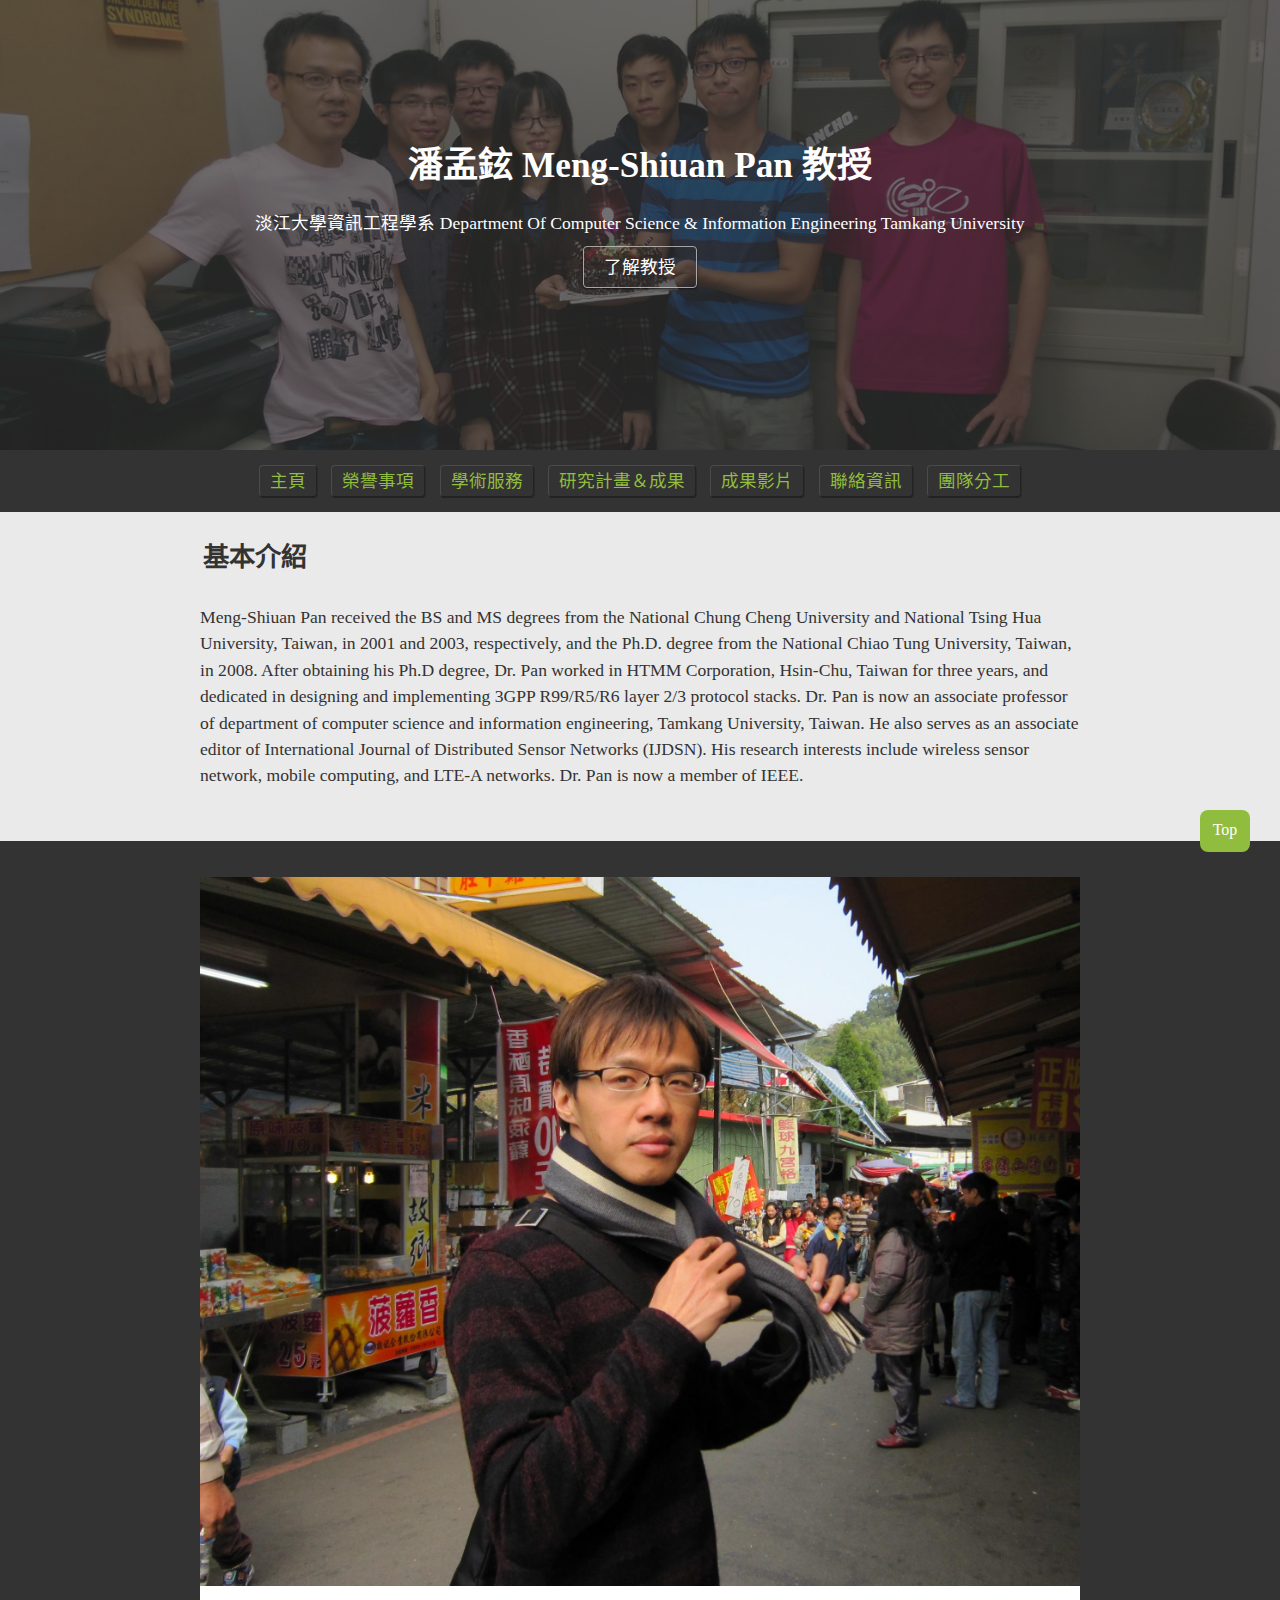
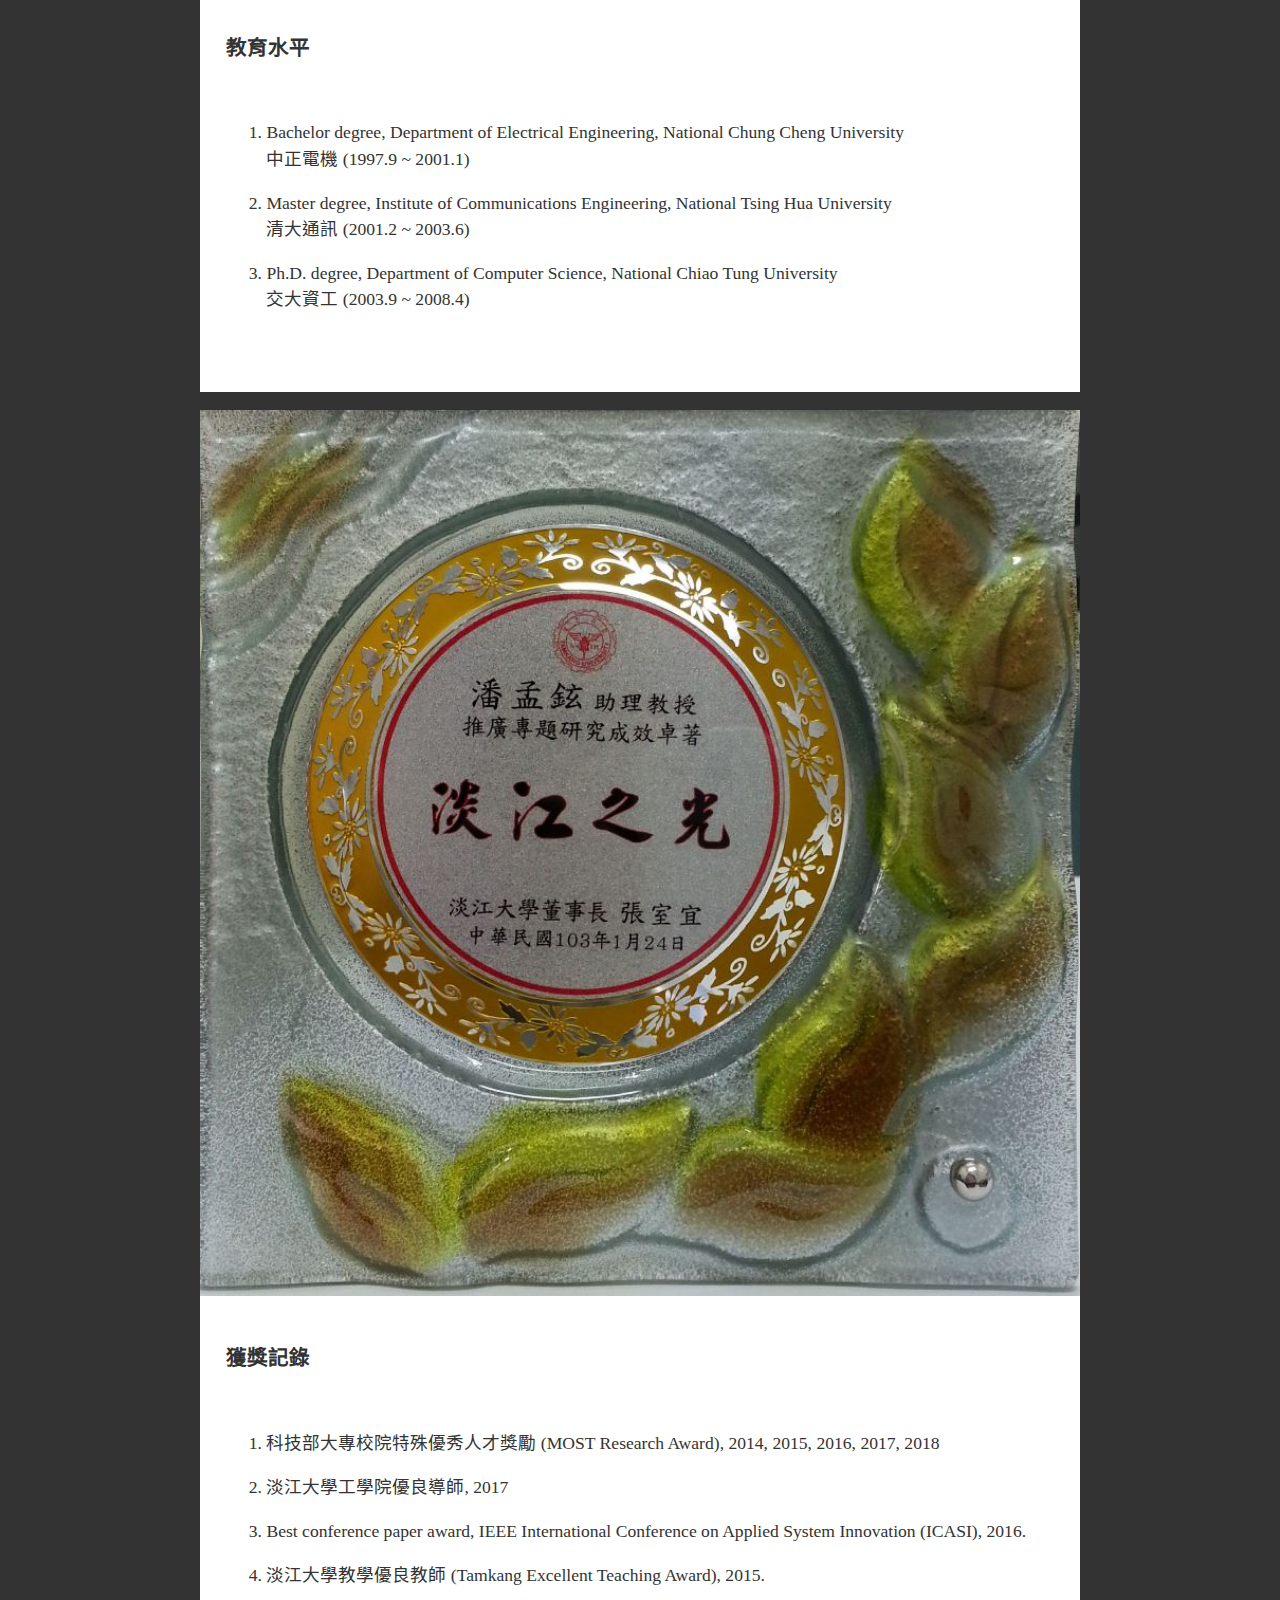
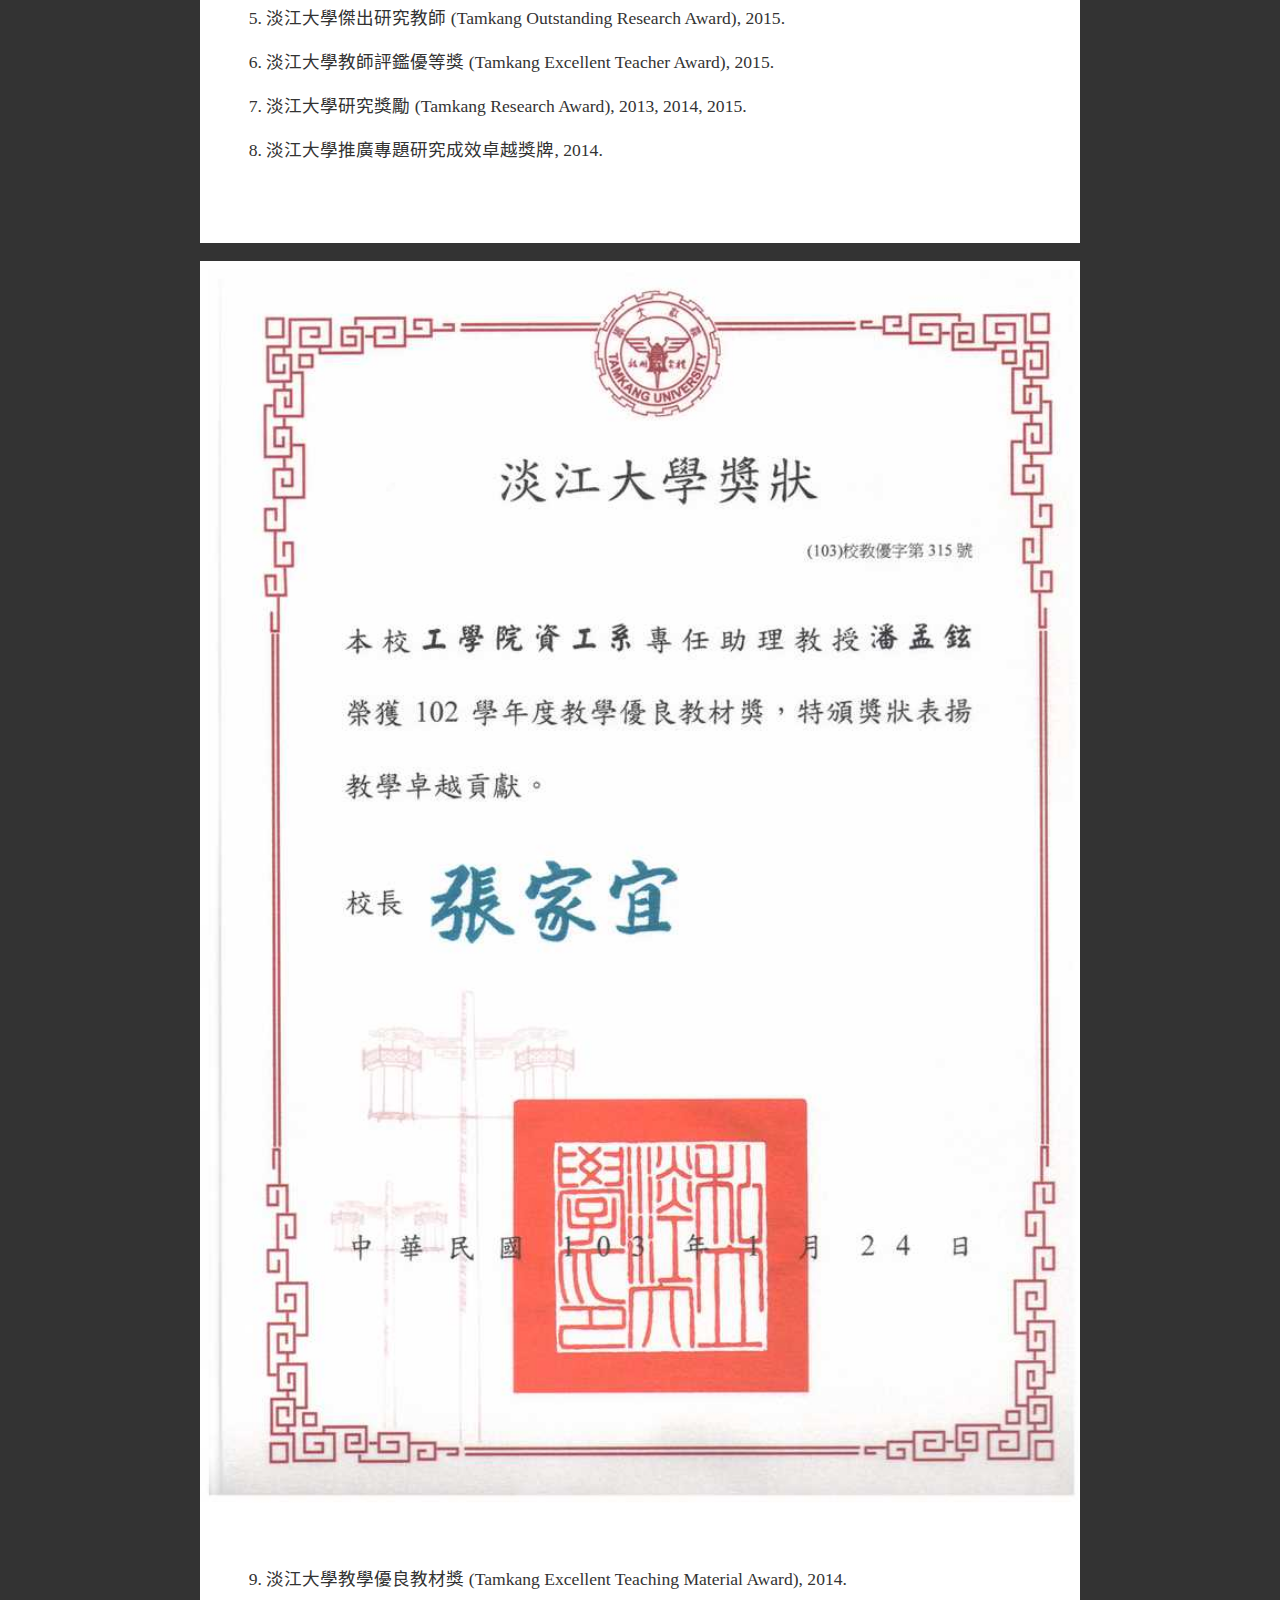
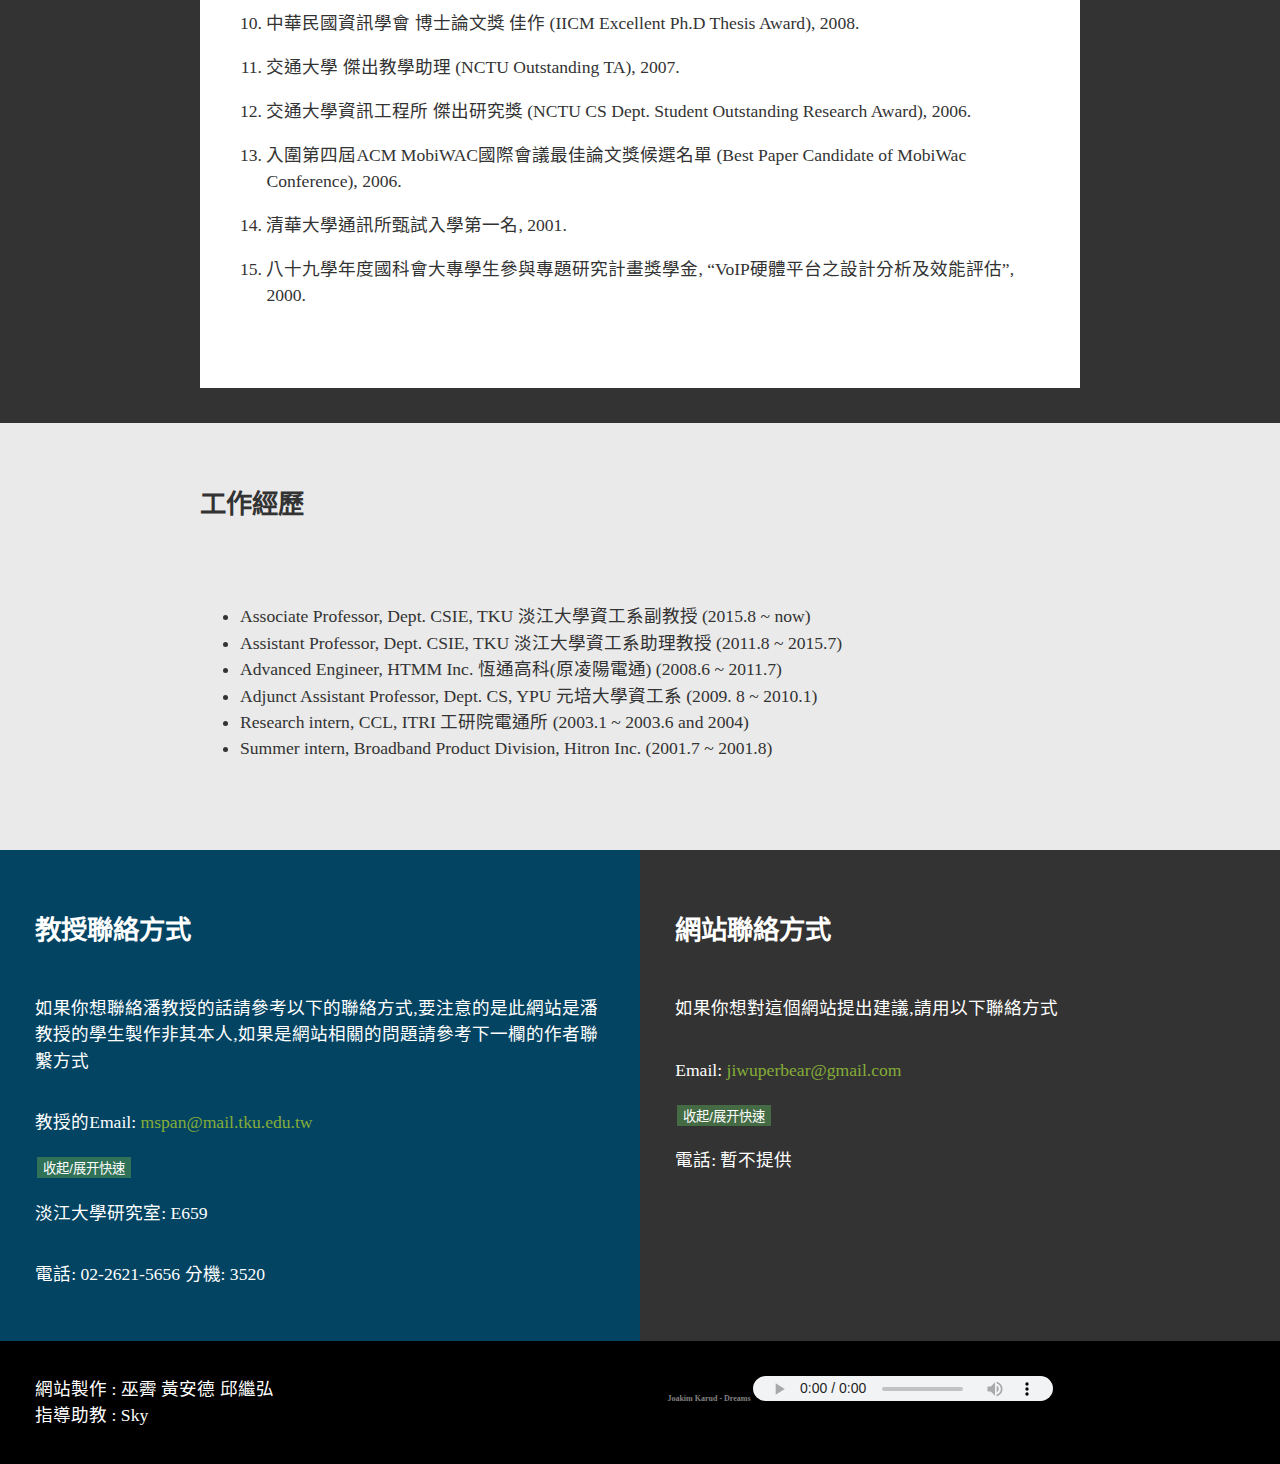
==== index.html @ 72e1b944 "Add files via upload" ====
<!--星期三上午SKY助教的專題一,期末專題-->
<!DOCTYPE HTML>

<html lang="zh-tw">

<head>
    <meta charset="utf-8">
    <meta name="author" content="巫霽 黃安德 邱繼弘">
    <meta name="keywords" content="潘孟鉉,Meng-Shiuan">
    <meta name="revised" content="巫霽 黃安德 邱繼弘 期末報告2019">
    <link rel="stylesheet" href="style.css">
    <title>潘孟鉉 Meng-Shiuan Pan</title>

</head>

<body>
    <header id="firstlook" class="grid">
        <div class="backgroundimg"></div>
        <article class="container">
            <h1>潘孟鉉 Meng-Shiuan Pan 教授</h1>
            <p>淡江大學資訊工程學系
                Department Of Computer Science & Information Engineering
                Tamkang University
            </p>
            <a href="#sec-A" class="buttons">了解教授</a>
        </article>
    </header>

    <nav>
        <p>
            <a href="index.html"  class="nav-buttons">主頁</a>
            <a href="honor.html" class="nav-buttons">榮譽事項</a>
            <a href="course.html" class="nav-buttons">學術服務</a>
            <a href="research.html" class="nav-buttons">研究計畫＆成果</a>
            <a href="video.html" class="nav-buttons">成果影片</a>
            <a href="#sec-D" class="nav-buttons">聯絡資訊</a>
            <a href="teamwork.html" class="nav-buttons">團隊分工</a>
        </p>
    </nav>

    <!--回到上面的按鈕-->
    <a class=backtotopbtn href="#" title="Go to Top">Top</a>

    <main id="main">
        <!--A-->
        <section id="sec-A" class="box">
            <div class="container">
                <h2 class="article-title">基本介紹</h2>
                <article class="article-text">
                    <p>Meng-Shiuan Pan received the BS and MS degrees from the National Chung Cheng University
                        and National Tsing Hua University, Taiwan, in 2001 and 2003, respectively, and the Ph.D. degree
                        from the National Chiao Tung University, Taiwan, in 2008. After obtaining his Ph.D degree, Dr.
                        Pan
                        worked in HTMM Corporation,
                        Hsin-Chu, Taiwan for three years, and dedicated in designing and implementing 3GPP R99/R5/R6
                        layer
                        2/3 protocol stacks.
                        Dr. Pan is now an associate professor of department of computer science and information
                        engineering,
                        Tamkang University, Taiwan.
                        He also serves as an associate editor of International Journal of Distributed Sensor Networks
                        (IJDSN). His research interests include wireless sensor network,
                        mobile computing, and LTE-A networks. Dr. Pan is now a member of IEEE.</p>
                </article>
            </div>
        </section>

        <!--B-->
        <section id="sec-B" class="box">
            <ul>
                <li>
                    <div class="picture-card">
                        <img src="pan.jpg" alt="潘孟鉉個人照" style="height:40%;">
                        <article class="card-content">
                            <h3 class="card-title">教育水平</h3>
                            <p>
                                <ol start="1">
                                    <li>Bachelor degree, Department of Electrical Engineering, National Chung Cheng
                                        University<br>
                                        中正電機 (1997.9 ~ 2001.1)</li>
                                    <li>Master degree, Institute of Communications Engineering, National Tsing Hua
                                        University <br>
                                        清大通訊 (2001.2 ~ 2003.6)</li>
                                    <li>Ph.D. degree, Department of Computer Science, National Chiao Tung University
                                        <br> 交大資工
                                        (2003.9 ~ 2008.4)</li>
                                </ol>
                            </p>

                        </article>
                    </div>
                </li>
                <li>
                    <div class="picture_card">
                        <img src="award1.jpg" alt="淡江之光">
                        <article class="card-content">
                            <h3 class="card-title">獲獎記錄</h3>
                            <p>
                                <ol start="1">
                                    <li>科技部大專校院特殊優秀人才獎勵 (MOST Research Award), 2014, 2015, 2016, 2017, 2018</li>
                                    <li>淡江大學工學院優良導師, 2017</li>
                                    <li>Best conference paper award, IEEE International Conference on Applied System
                                        Innovation (ICASI), 2016.</li>
                                    <li>淡江大學教學優良教師 (Tamkang Excellent Teaching Award), 2015.</li>
                                    <li>淡江大學傑出研究教師 (Tamkang Outstanding Research Award), 2015.</li>
                                    <li>淡江大學教師評鑑優等獎 (Tamkang Excellent Teacher Award), 2015.</li>
                                    <li>淡江大學研究獎勵 (Tamkang Research Award), 2013, 2014, 2015.</li>
                                    <li>淡江大學推廣專題研究成效卓越獎牌, 2014.</li>
                                </ol>
                            </p>
                        </article>
                    </div>
                </li>
                <li>
                    <div class="picture_card">
                        <img src="award2.jpg" alt="淡江大學獎狀">
                        <article class="card-content">
                            <p>
                                <ol start="9">
                                    <li>淡江大學教學優良教材獎 (Tamkang Excellent Teaching Material Award), 2014.</li>
                                    <li>中華民國資訊學會 博士論文獎 佳作 (IICM Excellent Ph.D Thesis Award), 2008.</li>
                                    <li>交通大學 傑出教學助理 (NCTU Outstanding TA), 2007.</li>
                                    <li>交通大學資訊工程所 傑出研究獎 (NCTU CS Dept. Student Outstanding Research Award), 2006.</li>
                                    <li>入圍第四屆ACM MobiWAC國際會議最佳論文獎候選名單 (Best Paper Candidate of MobiWac Conference),
                                        2006.</li>
                                    <li>清華大學通訊所甄試入學第一名, 2001.</li>
                                    <li>八十九學年度國科會大專學生參與專題研究計畫獎學金, “VoIP硬體平台之設計分析及效能評估”, 2000.</li>
                                </ol>
                            </p>
                        </article>
                    </div>
                </li>
            </ul>
        </section>

        <!--C-->
        <section id="sec-C" class="box">
            <article class="container">
                <h2 class="article-title">工作經歷</h2>
                <p>
                    <ul>
                        <li>Associate Professor, Dept. CSIE, TKU 淡江大學資工系副教授 (2015.8 ~ now)</li>
                        <li>Assistant Professor, Dept. CSIE, TKU 淡江大學資工系助理教授 (2011.8 ~ 2015.7)</li>
                        <li>Advanced Engineer, HTMM Inc. 恆通高科(原凌陽電通) (2008.6 ~ 2011.7)</li>
                        <li>Adjunct Assistant Professor, Dept. CS, YPU 元培大學資工系 (2009. 8 ~ 2010.1)</li>
                        <li>Research intern, CCL, ITRI 工研院電通所 (2003.1 ~ 2003.6 and 2004)</li>
                        <li>Summer intern, Broadband Product Division, Hitron Inc. (2001.7 ~ 2001.8)</li>
                    </ul>
                </p>
            </article>
        </section>

        <section id="sec-D" class="box">
            <article class="cube">
                <h2 class="article-title">教授聯絡方式</h2>
                <p>如果你想聯絡潘教授的話請參考以下的聯絡方式,要注意的是此網站是潘教授的學生製作非其本人,如果是網站相關的問題請參考下一欄的作者聯繫方式</p>
                <p>教授的Email: <a
                        href="mailto: mspan@mail.tku.edu.tw?subject=WuJi_website_QuestionstoMrPan">mspan@mail.tku.edu.tw</a>
                </p>
                <button class ="hidebtn" onclick="hidemytext1()">收起/展开快速</button>
                
                <div id="hidingparts1"> 
                    
                    <form action="mailto:mspan@mail.tku.edu.tw" method="get">
                        <h6>(由于沒有php，所以會用內建Mail發送留言)</h6>
                        你的名字: </br>
                        <input type="text" name="subject"></br>
                        訊息內容: </br>
                        <textarea name="body"></textarea></br>
                        <input type="submit" value="發送訊息">
                    </form>
    
                </div>
                
                <p>淡江大學研究室: E659</p>
                <p>電話: 02-2621-5656 分機: 3520</p>
            </article>
            <article class="cube">
                <h2 class="article-title">網站聯絡方式</h2>
                <p>如果你想對這個網站提出建議,請用以下聯絡方式</p>
                <p>Email: <a href="mailto:jiwuperbear@gmail.com?subject=CSS2Feedback">jiwuperbear@gmail.com</a></p>
                <button class ="hidebtn" onclick="hidemytext2()">收起/展开快速</button>
                
                <div id="hidingparts2"> 
                    
                    <form action="mailto:jiwuperbear@gmail.com" method="get">
                        <h5>(由于沒有php，所以會用內建Mail發送留言)</h5>
                        你的名字: </br>
                        <input type="text" name="subject"></br>
                        訊息內容: </br>
                        <textarea name="body"></textarea></br>
                        <input type="submit" value="發送訊息">
                    </form>
    
                </div>
                <p>電話: 暫不提供</p>
            </article>
        </section>
    </main>

    <footer id="index-footer" class="box">
        <div>網站製作 : 巫霽 黃安德 邱繼弘 <br>指導助教 : Sky</div>

        <h5 class="music-name">Joakim Karud - Dreams
            <audio id="music" autoplay controls loop src="Dreams.mp3" ></audio></h5>
        <script>document.getElementById("music").volume = 0.4;</script>
    </footer>

    <script src="js.js"></script>
</body>

</html>
---- style.css ----
html{
    scroll-behavior: smooth;
}
nav{
    Text-align:center;
    border-top: 3px;
    border-bottom: 3px;
}
nav a{
    color: #90bd3d;
}

h5{
    color:grey;
    font-size: 8px;
}
h6{
    color: lightskyblue;
    font-size: 8px;
}
/**以下為聯絡表單的CSS 6/8巫霽加的**/
.hidebtn{
    background-color:rgba(81, 148, 81, 0.582);
    border: none;
    color: white;
    text-decoration: none;
    margin: 4px 2px;
    cursor: pointer;
}
.hidebtn-content{
    background: #eaeaea;
    border: none;
    color: rgba(19, 107, 59, 0.699);
    text-decoration: none;
    cursor: pointer;
}
#hidingparts1, #hidingparts2{ 
    display: none;
    margin-left: 30px;
}
#hidingparts3, #hidingparts4, 
#hidingparts5, #hidingparts6, 
#hidingparts7, #hidingparts8{
    display: none;
}

input{
    width:25%;
    padding: 12px 20px;
    margin: 8px 0;
  
    border: 1.5px solid #ccc;
    border-radius: 4px;
    
}

textarea{ 
    width: 25%;
    height: 70px;
    padding: 12px 20px;
    margin: 8px 0;
    border: 1.5px solid #ccc;
    border-radius: 4px;
}

input[type=text]:focus {
    background-color: lightblue;
}

input[type=submit]:hover {
    background-color: lightblue;
  }

textarea:focus{  
    width: 50%;
    background-color: lightblue;
}

input[type=submit]{
    width: auto;
    margin-top: none;
}
/**以上聯絡表單的CSS 6/8巫霽加的**/

.backtotopbtn {  /**6/9巫霽加的返回上面按钮**/
    font-size: 16px;
    position: fixed;
    width: 50px;    /**設著按鈕大小**/
    height:  42px;
    bottom: 48px;  /** 讓按鈕處於下面起40px right則是從右邊40px**/
    right: 30px;
    background: #90bd3d;
    text-decoration: none;
    text-align: center;
    line-height: 40px; /**字體範圍高度**/
    
    border-radius: 8px;
    color: white; 
}

body {
    margin: 0;
    font-family: Microsoft Yahei;
    background: #333;
    color: #fff;
    font-size: 1.1em;
    line-height: 1.5;
    text-align: left;
}

audio{
    height: 25px;
}

img {
    display: block;
    width: 100%;
    height: auto;
}

h1, h2, h3 {
    margin: 0;
    padding: 1em 0;
}

p {
    margin: 0;
    padding: 1em 0;
}

.buttons {
    background: none;
    color: #fff;
    text-decoration: none;
    padding: 10px 20px;
    border: 1px solid rgba(192, 192, 192, 0.822);
    border-radius: 4px;
    margin: 10px;
    transition: 0.8s;/*緩速*/
    cursor: pointer;/*改鼠標*/
    position: relative;/*把動畫固定在按鈕的位置*/
    box-shadow: 0px 1px 2px rgba(10, 10, 10, 0.699);
    
}

.buttons::before { 
    content: "";/*用來插入東西在before裡*/
    position: absolute;
    left: 0;
    height: 0%;
    width: 100%;
    background: #fff;
    z-index: -1;
    transition: 0.8s;
    bottom: 0;
    
}

.buttons:hover {
    background: #fff;
    color: #333;
    border-radius: 3px;
}

.buttons:hover::before {
    height: 100%;
}

.nav-buttons {
    background: none;
    text-decoration: none;
    padding: 5px 10px;
    border: 1px solid rgba(102, 102, 102, 0.452);
    border-style: outset;
    border-radius: 4px;
    margin: 5px;
    transition: 0.8s;/*緩速*/
    cursor: pointer;/*改鼠標*/
    position: relative;/*把動畫固定在按鈕的位置*/
    box-shadow: 0.5px 1px 0.5px rgba(8, 5, 5, 0.384);
    
}

.nav-buttons::before {
    content: "";/*用來插入東西在before裡*/
    position: absolute;
    left: 0;
    height: 0%;
    width: 100%;
    background: #fff;
    z-index: -1;
    transition: 0.8s;
    bottom: 0;
    
}

.nav-buttons:visited{
    color: #adadad;
}

.nav-buttons:hover {
    background: rgba(99, 97, 97, 0.301);
    color: #894096;
}

.nav-buttons:hover::before {
    height: 100%;
}

#firstlook {
    min-height: 450px;
    color: #fff;
    text-align: center;
}

#firstlook .backgroundimg {
    position: absolute;
    background: #333 url("cover.jpg");
    background-position: center;
    background-repeat: no-repeat;
    background-size: cover;
    width: 100%;
    height: 450px;
    z-index: -2;
    opacity: 0.3;
}

#firstlook h1 {
    padding-top: 140px;
    padding-bottom: 0;
}

/*如果增加更多字可以左右縮進*/
#firstlook .container{
    padding: 0 1.5em;
}

#sec-A {
    background: #eaeaea;
    color: #333;
    padding-bottom: 2em;
}
#sec-A .article-title{
    padding-left: 0.1em;
}
#sec-A li {
    list-style-type: disc; /***/
    list-style-position: inside; /***/
    text-indent: -1em; 
    padding-left: 2em;
}
#sec-B {
    padding: 2em 1em 1em;
}

#sec-B ul {
    list-style: none;
    margin: 0;
    padding: 0;
}

#sec-B li {
    margin-bottom: 1em;
    background: #fff;
    color: #333;
}

.card-content {
    padding: 1.5em;
}

#sec-C {
    background: #eaeaea;
    color: #333;
    padding: 2em;
}

#sec-D .cube {
    padding: 2em;
    color: #fff;
}

#sec-D .cube:first-child {
    background: #034463;
}

#sec-D a {
    color: #84ad38;
    text-decoration: none;
}

#index-footer {
    padding: 2em;
    background: #000;
    color: #fff;
    text-align: left;
}

#container-video{
    background: #eaeaea;
    color: #333;
    width: 100%;
    position: relative;
} 
#container-video iframe{
    width: 100%;
    position: absolute;
    top: 2%;
    left: 4.4%;
    height: 90%;
    width: 55%;
    border: 3px solid #666;
    border-style: outset; /***/
    border-radius: 3px;
}  
#player{
    width:720px; 
    height:480px;
    float: left;
    margin-top: 3%; 
    margin-bottom: 10px;
}

#rec_video{
    position: absolute;
    top: 2%;
    left: 61%;
    height: 100%;
}
.pic{
    width: 160px;
    height: 100px;
    cursor: pointer;
}
.tkuitem{
    height: 70px;
    left: 2%;
}
.tkuitem tr{
    cursor: pointer;
    
}
.aaa{
    padding-bottom: 3%;
}
.switchlight{
    background:  rgb(22, 22, 22);
    color: #f0f0f0;
}
#switchlight{
    font-size: 0.7em;
    position: absolute;
    background:  rgba(179, 179, 179, 0.733);
    border: 1px solid rgb(187, 187, 187);
    box-shadow: 1px 1px 7px rgb(161, 161, 161);
    border-style: outset;
    border-radius: 4px;
    left: 55%;
    top: 94%;
    padding: 0.1%;
    cursor: pointer;
}


.music-name{
    text-align: center;
    margin: 0;
    padding: 0;
}


@media only screen and (min-width: 900px) {
    .box {
        display: grid;
        grid-template-columns: 1fr repeat(2, minmax(auto,25em)) 1fr;
    }
    #sec-A .article-text p{
        padding-top: 0;
    }
    .container,
    #sec-B ul {
        grid-column: 2/4;
    }
    .cube, #index-footer div {
        grid-column: span 2;
    }
    
    
}
@media only screen and (max-width: 900px){
    #container-video{
        background: #eaeaea;
        color: #333;
        width: 100%;
        position: relative;
    } 
    #container-video iframe{
        background: #eaeaea;
        color: #333;
        width: 100%;
        position: absolute;
        top: 2%;
        left: 7%;
        right: 7%;
        height: 35%;
        width: 85%;
        border: 3px solid #666;
    } 
    #rec_video{
        position: absolute;
        top: 40%;
        left: 8%;
        height: 90%;
        height: 100%;
    }
    .aaa{
        padding-bottom: 75%;  
    }
    #switchlight{
        position: absolute;
        background:  rgba(179, 179, 179, 0.733);
        border: 1px solid rgb(128, 128, 128);
        left: 89%;
        top: 38%;
        padding: 0.1%;
        cursor: pointer;
    }
}
@media only screen and (max-width: 500px){
    #container-video iframe{
        background: #eaeaea;
        color: #333;
        width: 100%;
        position: absolute;
        top: 2%;
        left: 7%;
        right: 7%;
        height: 30%;
        width: 85%;
        border: 3px solid #666;
    } 
    #rec_video{
        position: absolute;
        top: 35%;
        left: 8%;
        height: 90%;
        height: 100%;
    }.aaa{
        padding-bottom: 95%;  
    }
    #switchlight{
        position: absolute;
        background:  rgba(179, 179, 179, 0.733);
        border: 1px solid rgb(128, 128, 128);
        left: 83%;
        top: 33%;
        padding: 0.1%;
        cursor: pointer;
    }
    .nav-buttons {
        background: none;
        text-decoration: none;
        padding: 3px 3px;
        border: 1px solid #666;
        border-style: outset;
        border-radius: 4px;
        margin: 1px;
        transition: 0.8s;/*緩速*/
        cursor: pointer;/*改鼠標*/
        position: relative;/*把動畫固定在按鈕的位置*/
        box-shadow: 1px 1px 7px rgb(161, 161, 161);
    }
    audio{
        width: 70%;
        height: 40px;
        margin-right: 100px;
    }
}
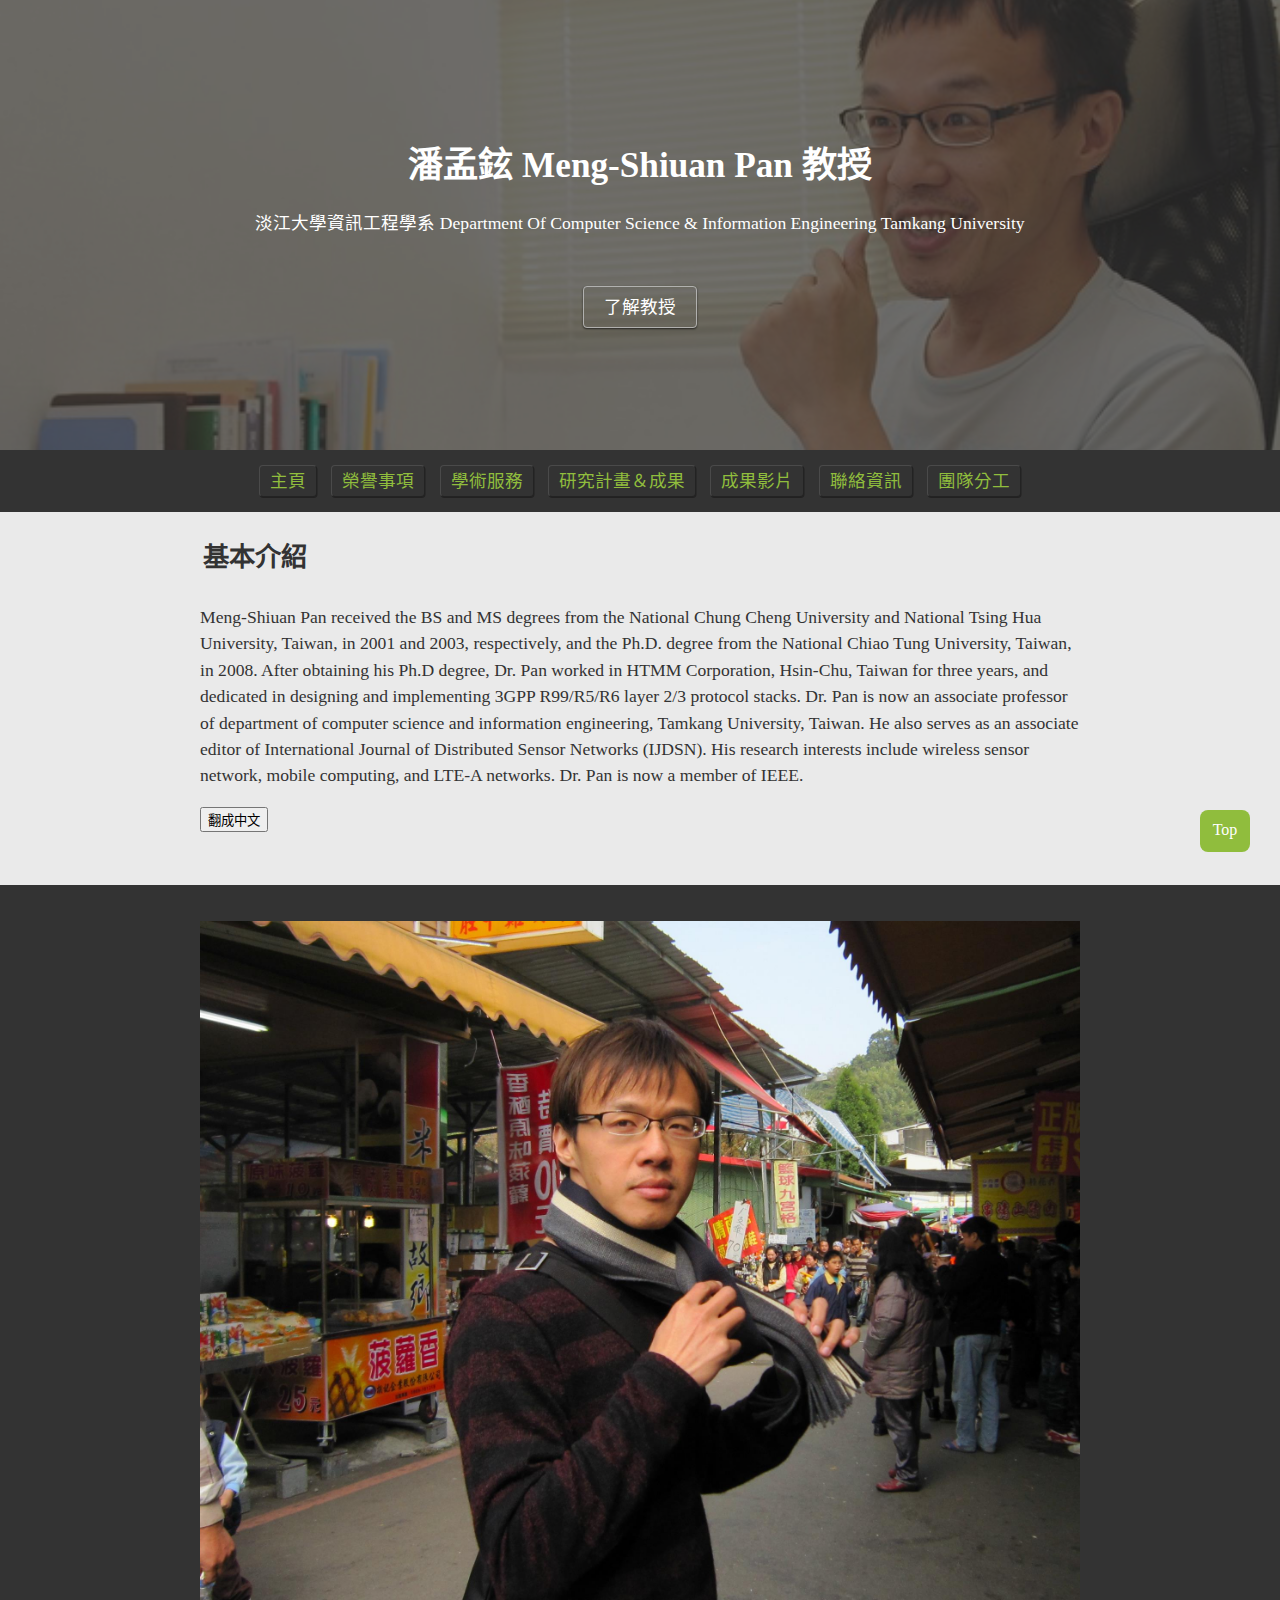
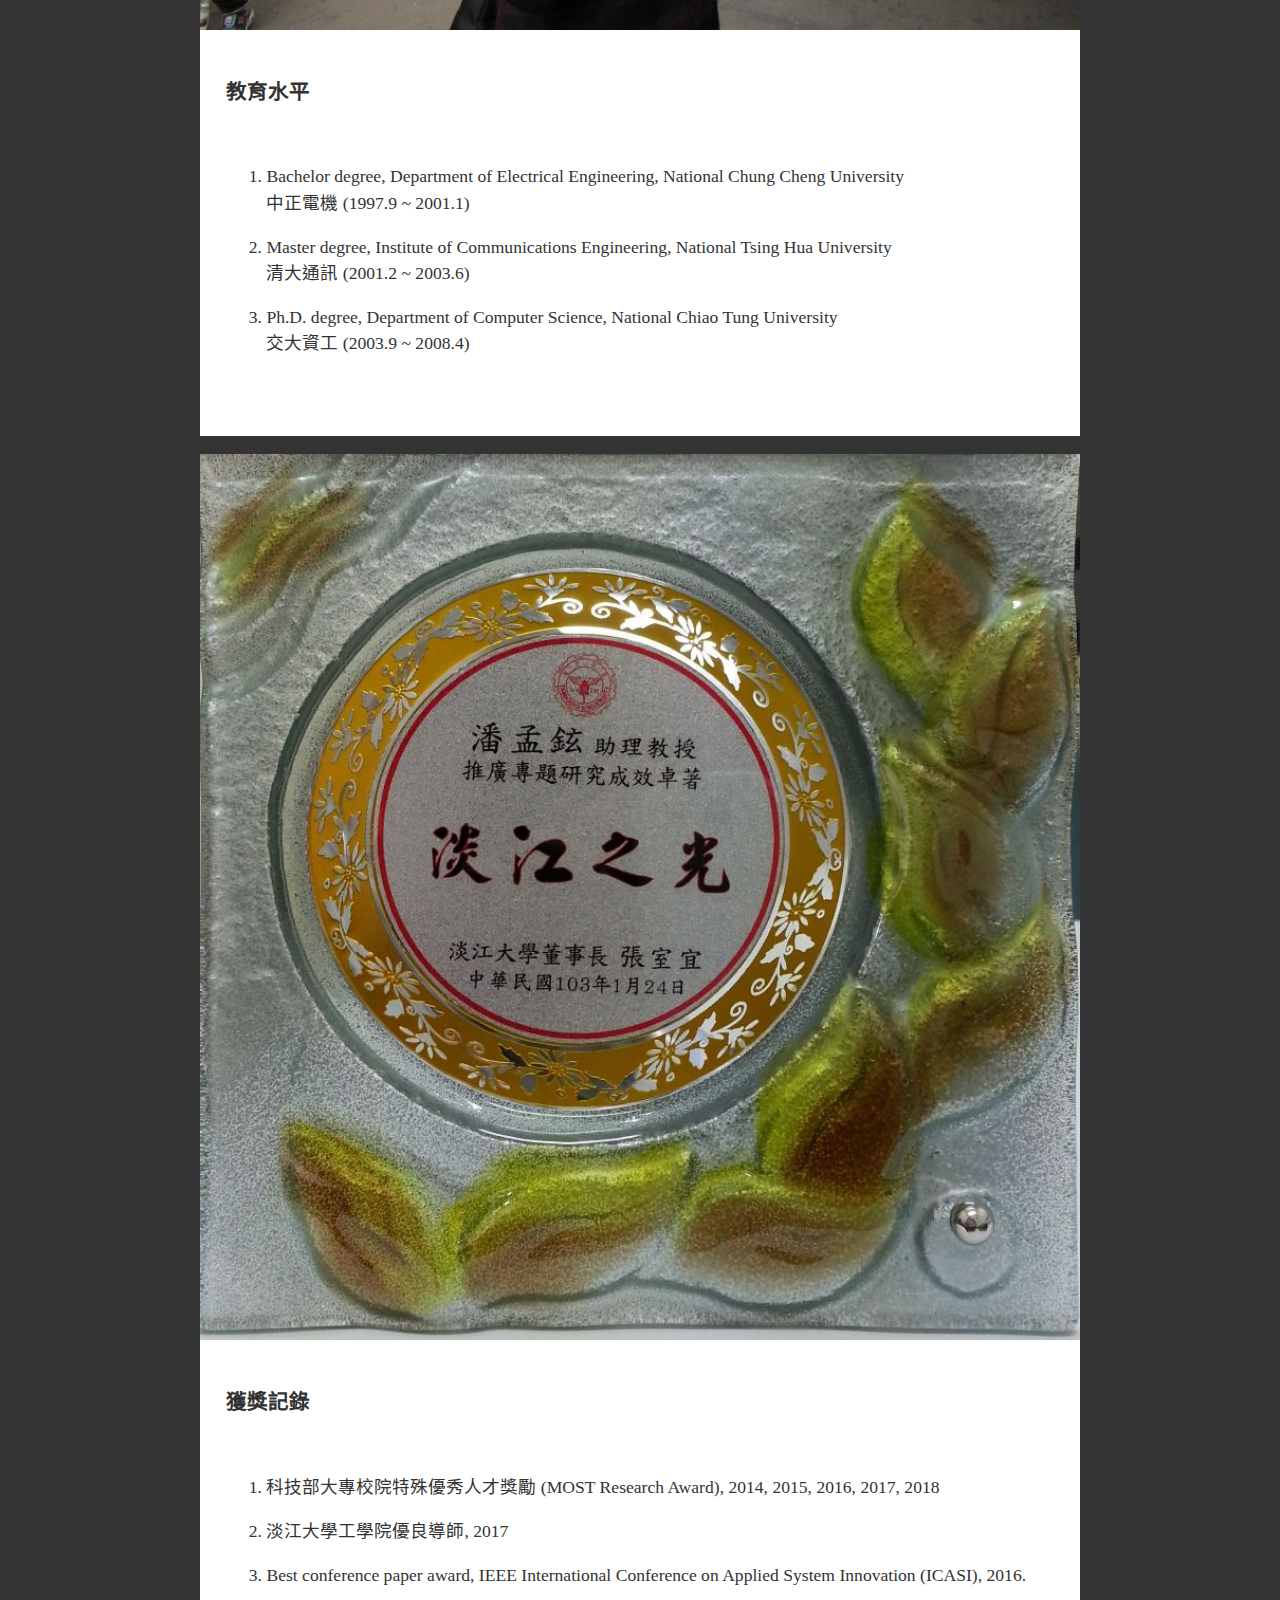
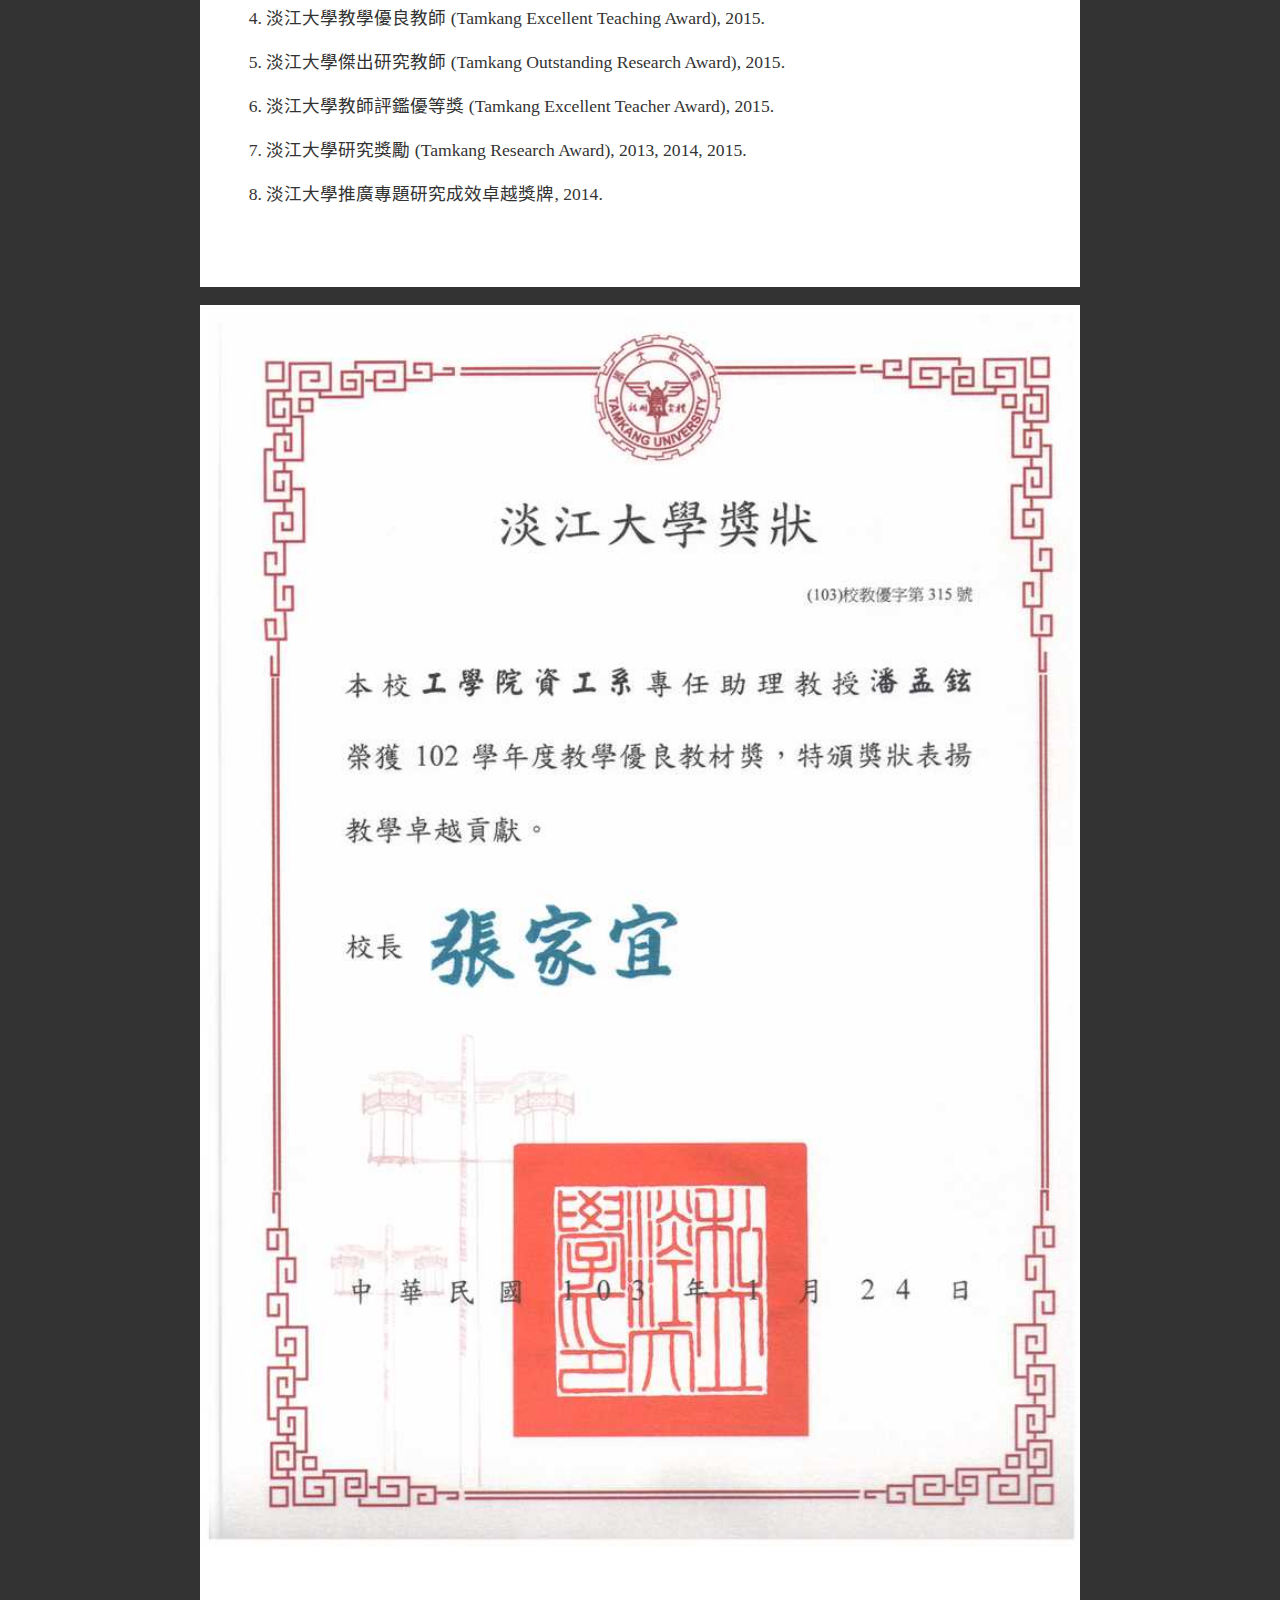
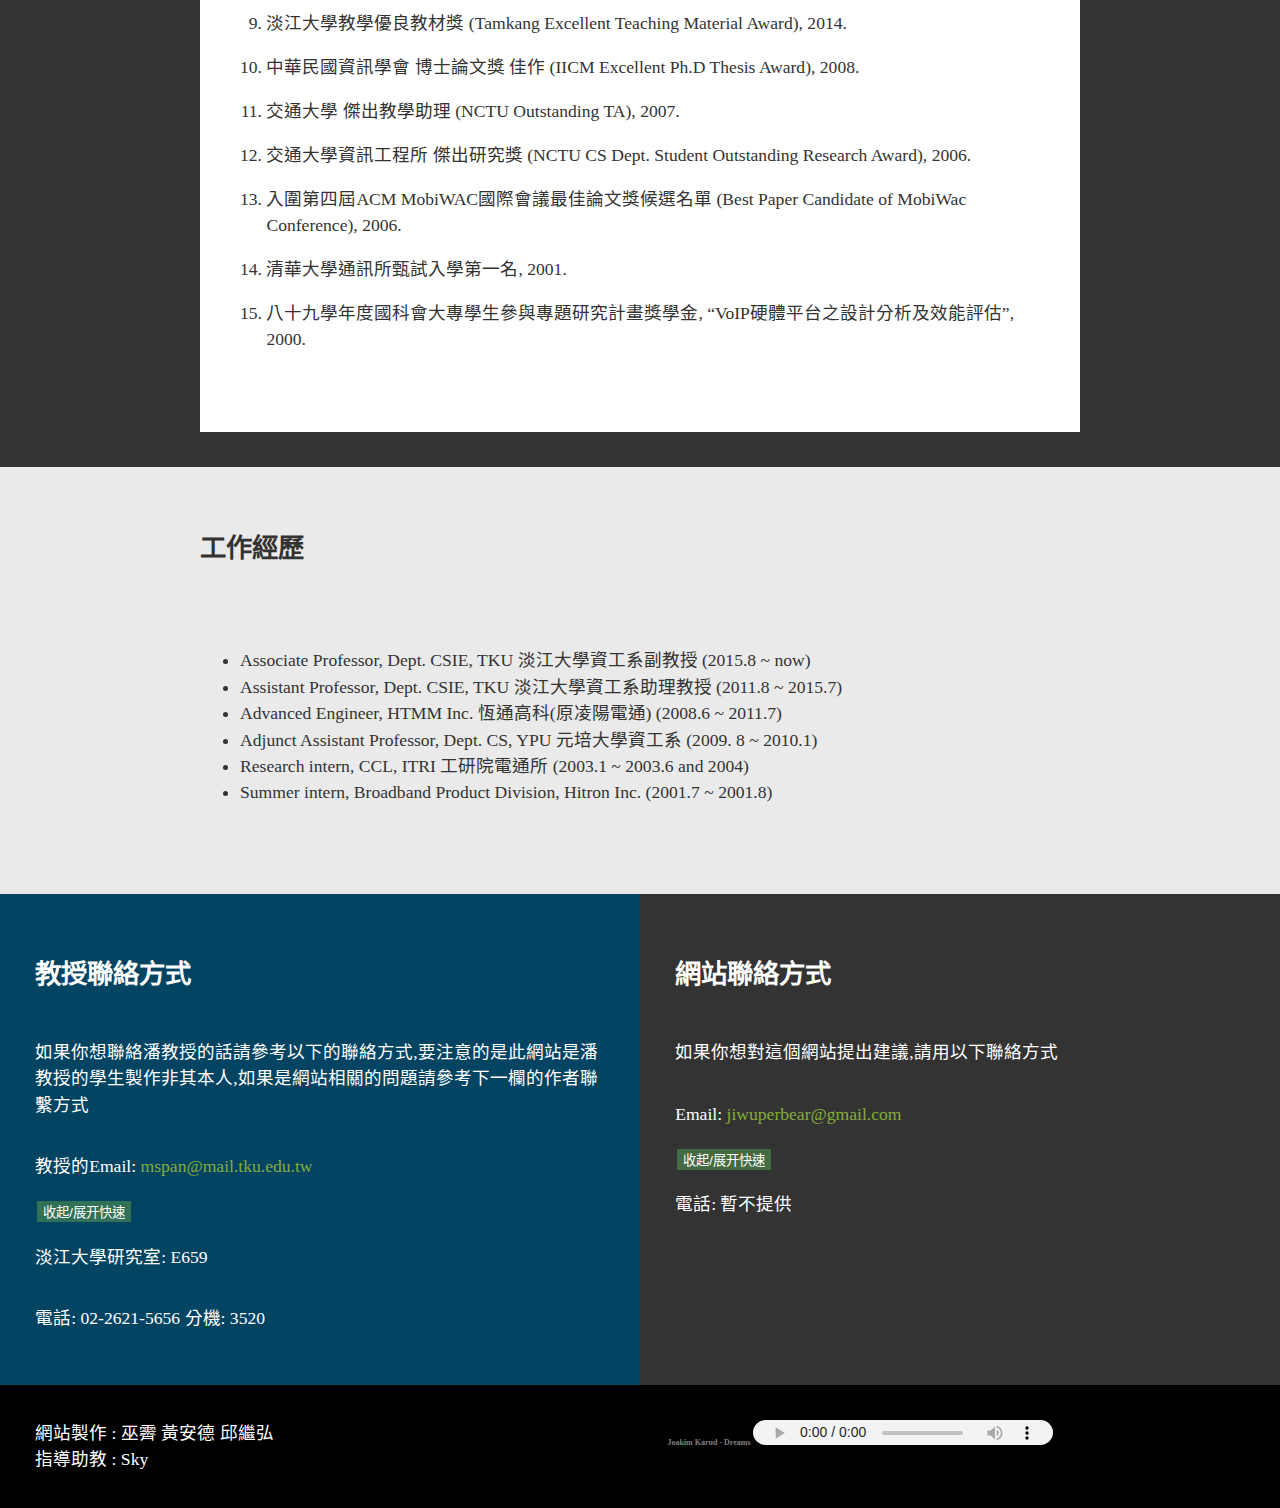
==== commit eebb19b2: "Add files via upload" ====
--- a/index.html
+++ b/index.html
@@ -9,6 +9,7 @@
     <meta name="keywords" content="潘孟鉉,Meng-Shiuan">
     <meta name="revised" content="巫霽 黃安德 邱繼弘 期末報告2019">
     <link rel="stylesheet" href="style.css">
+    <meta name="viewport" content="width=device-width, initial-scale=1"> <!--read mobile width for RWD-->
     <title>潘孟鉉 Meng-Shiuan Pan</title>
 
 </head>
@@ -47,7 +48,7 @@
             <div class="container">
                 <h2 class="article-title">基本介紹</h2>
                 <article class="article-text">
-                    <p>Meng-Shiuan Pan received the BS and MS degrees from the National Chung Cheng University
+                    <p id="transtext">Meng-Shiuan Pan received the BS and MS degrees from the National Chung Cheng University
                         and National Tsing Hua University, Taiwan, in 2001 and 2003, respectively, and the Ph.D. degree
                         from the National Chiao Tung University, Taiwan, in 2008. After obtaining his Ph.D degree, Dr.
                         Pan
@@ -60,10 +61,14 @@
                         Tamkang University, Taiwan.
                         He also serves as an associate editor of International Journal of Distributed Sensor Networks
                         (IJDSN). His research interests include wireless sensor network,
-                        mobile computing, and LTE-A networks. Dr. Pan is now a member of IEEE.</p>
+                        mobile computing, and LTE-A networks. Dr. Pan is now a member of IEEE.</p>  
+                        <button onclick="myFunction()">翻成中文</button>
+                        <p id="afttrans"></p>
                 </article>
             </div>
-        </section>
+            
+        </section>
+        
 
         <!--B-->
         <section id="sec-B" class="box">
--- a/style.css
+++ b/style.css
@@ -1,9 +1,9 @@
 html{
-    scroll-behavior: smooth;
-}
-nav{
-    Text-align:center;
-    border-top: 3px;
+    scroll-behavior: smooth; /**TOP按鈕/聯絡資訊的平滑滑動**/
+}
+nav{ 
+    Text-align:center;  /**文字置中**/
+    border-top: 3px;   
     border-bottom: 3px;
 }
 nav a{
@@ -23,9 +23,9 @@
     background-color:rgba(81, 148, 81, 0.582);
     border: none;
     color: white;
-    text-decoration: none;
+    text-decoration: none;  /**去掉默認文字裝飾（hyperlink底線） */
     margin: 4px 2px;
-    cursor: pointer;
+    cursor: pointer;  /** 指標變成小手手*/
 }
 .hidebtn-content{
     background: #eaeaea;
@@ -35,7 +35,7 @@
     cursor: pointer;
 }
 #hidingparts1, #hidingparts2{ 
-    display: none;
+    display: none;   /** 顯示變none*/
     margin-left: 30px;
 }
 #hidingparts3, #hidingparts4, 
@@ -44,17 +44,17 @@
     display: none;
 }
 
-input{
+input{  /** 聯絡框名字部分*/
     width:25%;
     padding: 12px 20px;
     margin: 8px 0;
   
     border: 1.5px solid #ccc;
-    border-radius: 4px;
-    
-}
-
-textarea{ 
+    border-radius: 4px;  /** 四角變圓*/
+    
+}
+
+textarea{ /** 聯絡框訊息內容部分*/
     width: 25%;
     height: 70px;
     padding: 12px 20px;
@@ -63,19 +63,20 @@
     border-radius: 4px;
 }
 
-input[type=text]:focus {
+input[type=text]:focus {  /** 當名字部分被點選時*/
     background-color: lightblue;
 }
-
-input[type=submit]:hover {
-    background-color: lightblue;
-  }
 
 textarea:focus{  
     width: 50%;
     background-color: lightblue;
 }
 
+input[type=submit]:hover { /** hover=滑過時*/
+    background-color: lightblue;
+  }
+
+
 input[type=submit]{
     width: auto;
     margin-top: none;
@@ -84,11 +85,12 @@
 
 .backtotopbtn {  /**6/9巫霽加的返回上面按钮**/
     font-size: 16px;
-    position: fixed;
+    position: fixed; /**fixed：無視container只找toprightbottomleft*/
+    bottom: 48px;  /** 讓按鈕處於下面起40px right則是從右邊40px**/
+    right: 30px;
     width: 50px;    /**設著按鈕大小**/
     height:  42px;
-    bottom: 48px;  /** 讓按鈕處於下面起40px right則是從右邊40px**/
-    right: 30px;
+    
     background: #90bd3d;
     text-decoration: none;
     text-align: center;
@@ -100,20 +102,18 @@
 
 body {
     margin: 0;
-    font-family: Microsoft Yahei;
+    font-family: Microsoft Yahei; /**改字體*/
     background: #333;
     color: #fff;
     font-size: 1.1em;
-    line-height: 1.5;
+    line-height: 1.5;  /**字體範圍高度**/
     text-align: left;
 }
 
-audio{
-    height: 25px;
-}
+
 
 img {
-    display: block;
+    display: block; /**區塊，元素會以區塊方式呈現，除非設定 position 或 float。*/
     width: 100%;
     height: auto;
 }
@@ -128,7 +128,7 @@
     padding: 1em 0;
 }
 
-.buttons {
+.buttons { /**了解教授的按鈕*/
     background: none;
     color: #fff;
     text-decoration: none;
@@ -136,15 +136,17 @@
     border: 1px solid rgba(192, 192, 192, 0.822);
     border-radius: 4px;
     margin: 10px;
-    transition: 0.8s;/*緩速*/
+    transition: 0.8s;/*設置過場時間，達成緩速*/
     cursor: pointer;/*改鼠標*/
-    position: relative;/*把動畫固定在按鈕的位置*/
+    position: relative;/*按照框架的相對位置去變更按鈕位置，抓框架的top：40px*/
+    top: 40px;
     box-shadow: 0px 1px 2px rgba(10, 10, 10, 0.699);
     
-}
-
-.buttons::before { 
-    content: "";/*用來插入東西在before裡*/
+    
+}
+
+.buttons::before { /**點擊按鈕之前*/
+    content: "";/*沒有這行的話，下來的動畫會沒有媒介*/
     position: absolute;
     left: 0;
     height: 0%;
@@ -156,7 +158,7 @@
     
 }
 
-.buttons:hover {
+.buttons:hover { /**hover=滑過時*/
     background: #fff;
     color: #333;
     border-radius: 3px;
@@ -177,7 +179,7 @@
     transition: 0.8s;/*緩速*/
     cursor: pointer;/*改鼠標*/
     position: relative;/*把動畫固定在按鈕的位置*/
-    box-shadow: 0.5px 1px 0.5px rgba(8, 5, 5, 0.384);
+    box-shadow: 0.5px 1px 0.5px rgba(8, 5, 5, 0.384); /**前2改位置，後2改陰影大小範圍*/
     
 }
 
@@ -188,7 +190,7 @@
     height: 0%;
     width: 100%;
     background: #fff;
-    z-index: -1;
+    z-index: -1;   /**前景後景順序*/
     transition: 0.8s;
     bottom: 0;
     
@@ -207,22 +209,22 @@
     height: 100%;
 }
 
-#firstlook {
-    min-height: 450px;
+#firstlook { 
+    min-height: 450px;  /**防止因為圖片大小炸裂*/
     color: #fff;
     text-align: center;
 }
 
 #firstlook .backgroundimg {
     position: absolute;
-    background: #333 url("cover.jpg");
+    background: #333 url("waterimg.jpg");
     background-position: center;
-    background-repeat: no-repeat;
+    background-repeat: no-repeat; /**當圖片不夠大的時候不要重複*/
     background-size: cover;
     width: 100%;
     height: 450px;
     z-index: -2;
-    opacity: 0.3;
+    opacity: 0.3; /**透明度*/
 }
 
 #firstlook h1 {
@@ -244,9 +246,9 @@
     padding-left: 0.1em;
 }
 #sec-A li {
-    list-style-type: disc; /***/
-    list-style-position: inside; /***/
-    text-indent: -1em; 
+    list-style-type: disc; /**把項目符號變成小圓餅*/
+    list-style-position: inside; /**inside 是指項目清單的內容在 <li></li> 標籤範圍之內*/
+    text-indent: -1em; /**字和項目符號之間的空隙減少*/
     padding-left: 2em;
 }
 #sec-B {
@@ -296,13 +298,14 @@
     text-align: left;
 }
 
+/**黃安德的影片頁面CSS*/
 #container-video{
     background: #eaeaea;
     color: #333;
     width: 100%;
     position: relative;
 } 
-#container-video iframe{
+#container-video iframe{ /*iframe 用來設定嵌入框架的應用*/
     width: 100%;
     position: absolute;
     top: 2%;
@@ -310,40 +313,39 @@
     height: 90%;
     width: 55%;
     border: 3px solid #666;
-    border-style: outset; /***/
+    border-style: outset; /**一種邊框的樣式*/
     border-radius: 3px;
 }  
 #player{
     width:720px; 
     height:480px;
-    float: left;
+    float: left; /**框架的靠左靠右*/
     margin-top: 3%; 
     margin-bottom: 10px;
 }
 
-#rec_video{
+#rec_video{ /*推薦影片*/
     position: absolute;
     top: 2%;
     left: 61%;
     height: 100%;
 }
-.pic{
+.pic{ /*推薦影片的圖片特效*/
     width: 160px;
-    height: 100px;
-    cursor: pointer;
-}
-.tkuitem{
+    height: 100px;  
+}
+.tkuitem{ /*橫的影片元素*/
     height: 70px;
     left: 2%;
 }
-.tkuitem tr{
+.tkuitem tr{  /*表格順序*/
     cursor: pointer;
     
 }
-.aaa{
+.aaa{ /*為了排版加的一行在影片下面*/
     padding-bottom: 3%;
 }
-.switchlight{
+.switchlight{  /*開關燈*/
     background:  rgb(22, 22, 22);
     color: #f0f0f0;
 }
@@ -353,40 +355,52 @@
     background:  rgba(179, 179, 179, 0.733);
     border: 1px solid rgb(187, 187, 187);
     box-shadow: 1px 1px 7px rgb(161, 161, 161);
-    border-style: outset;
-    border-radius: 4px;
+    border-style: outset; /**一種邊框的樣式*/
+    border-radius: 4px; /**邊角邊圓*/
     left: 55%;
     top: 94%;
     padding: 0.1%;
     cursor: pointer;
 }
 
-
+audio{
+    height: 25px;
+}
 .music-name{
     text-align: center;
     margin: 0;
     padding: 0;
 }
 
-
-@media only screen and (min-width: 900px) {
-    .box {
-        display: grid;
-        grid-template-columns: 1fr repeat(2, minmax(auto,25em)) 1fr;
+/*RWD*/
+@media only screen and (min-width: 900px) {/*當瀏覽器寬度高於900px時觸發*/
+    .box {/*ABCD+footer區塊都在box裡*/
+        /*grid會把定義得box裡東西每個元件分為一個區塊，用行和列分隔開，就不用用那麼多float和position*/
+        display: grid; 
+        /*fr是fraction，即1/x的意思，
+        **如果打的是grid-template-columns: 1fr 1fr 1fr 1fr; 會取畫面的寬度然後切成4塊（因為有4個fr）
+          然後大小都是相等的。
+        ***repeat(x,y)是重複y大小x次。repeat(2,1fr) = 1fr 1fr
+        ****設計上整個頁面是4各區塊，但為了讓中間的兩個區塊比左右兩個區塊寬 加入了minmax(x,y)
+            當內容少於默認寬度時，就會變成25+25=50em的寬度，這會讓內容永遠>=默認寬度（min-auto)并<=50em
+        *****兩者合在一起就是用瀏覽器的寬度創造一個1/4區間，兩個比1/4寬的區間，然後再1/4的區間     
+        ps由於中間兩個比較寬，會根據頁面寬度把左右的1/4區間擠的比平時窄
+        */
+        grid-template-columns: 1fr repeat(2, minmax(auto,25em)) 1fr; 
     }
     #sec-A .article-text p{
         padding-top: 0;
     }
     .container,
     #sec-B ul {
-        grid-column: 2/4;
-    }
-    .cube, #index-footer div {
-        grid-column: span 2;
-    }
-    
-    
-}
+        grid-column: 2/4;   /*圖片和清單，從第二格開始放*/
+    }
+    .cube, #index-footer div {/*聯絡資訊和footer*/
+        grid-column: span 2;  /*把瀏覽器的寬度從左往右切出兩格然後把內容放進去，每多一個元件就多切兩格*/
+    }
+    
+}
+
 @media only screen and (max-width: 900px){
     #container-video{
         background: #eaeaea;
@@ -394,40 +408,7 @@
         width: 100%;
         position: relative;
     } 
-    #container-video iframe{
-        background: #eaeaea;
-        color: #333;
-        width: 100%;
-        position: absolute;
-        top: 2%;
-        left: 7%;
-        right: 7%;
-        height: 35%;
-        width: 85%;
-        border: 3px solid #666;
-    } 
-    #rec_video{
-        position: absolute;
-        top: 40%;
-        left: 8%;
-        height: 90%;
-        height: 100%;
-    }
-    .aaa{
-        padding-bottom: 75%;  
-    }
-    #switchlight{
-        position: absolute;
-        background:  rgba(179, 179, 179, 0.733);
-        border: 1px solid rgb(128, 128, 128);
-        left: 89%;
-        top: 38%;
-        padding: 0.1%;
-        cursor: pointer;
-    }
-}
-@media only screen and (max-width: 500px){
-    #container-video iframe{
+     #container-video iframe{
         background: #eaeaea;
         color: #333;
         width: 100%;
@@ -445,9 +426,18 @@
         left: 8%;
         height: 90%;
         height: 100%;
-    }.aaa{
-        padding-bottom: 95%;  
-    }
+    }
+
+    .aaa{
+        padding-bottom: 75%;  
+    }
+    
+    .nav-buttons {
+        font-size: 60%;
+        padding: 6px 1.8px;
+    }
+
+   
     #switchlight{
         position: absolute;
         background:  rgba(179, 179, 179, 0.733);
@@ -458,17 +448,18 @@
         cursor: pointer;
     }
     .nav-buttons {
+        font-size: 50%;
         background: none;
         text-decoration: none;
         padding: 3px 3px;
-        border: 1px solid #666;
+        border: 1px solid rgba(102, 102, 102, 0.452);
         border-style: outset;
         border-radius: 4px;
         margin: 1px;
         transition: 0.8s;/*緩速*/
         cursor: pointer;/*改鼠標*/
         position: relative;/*把動畫固定在按鈕的位置*/
-        box-shadow: 1px 1px 7px rgb(161, 161, 161);
+        box-shadow: 0.5px 1px 0.5px rgba(8, 5, 5, 0.384);
     }
     audio{
         width: 70%;
@@ -476,3 +467,4 @@
         margin-right: 100px;
     }
 }
+
